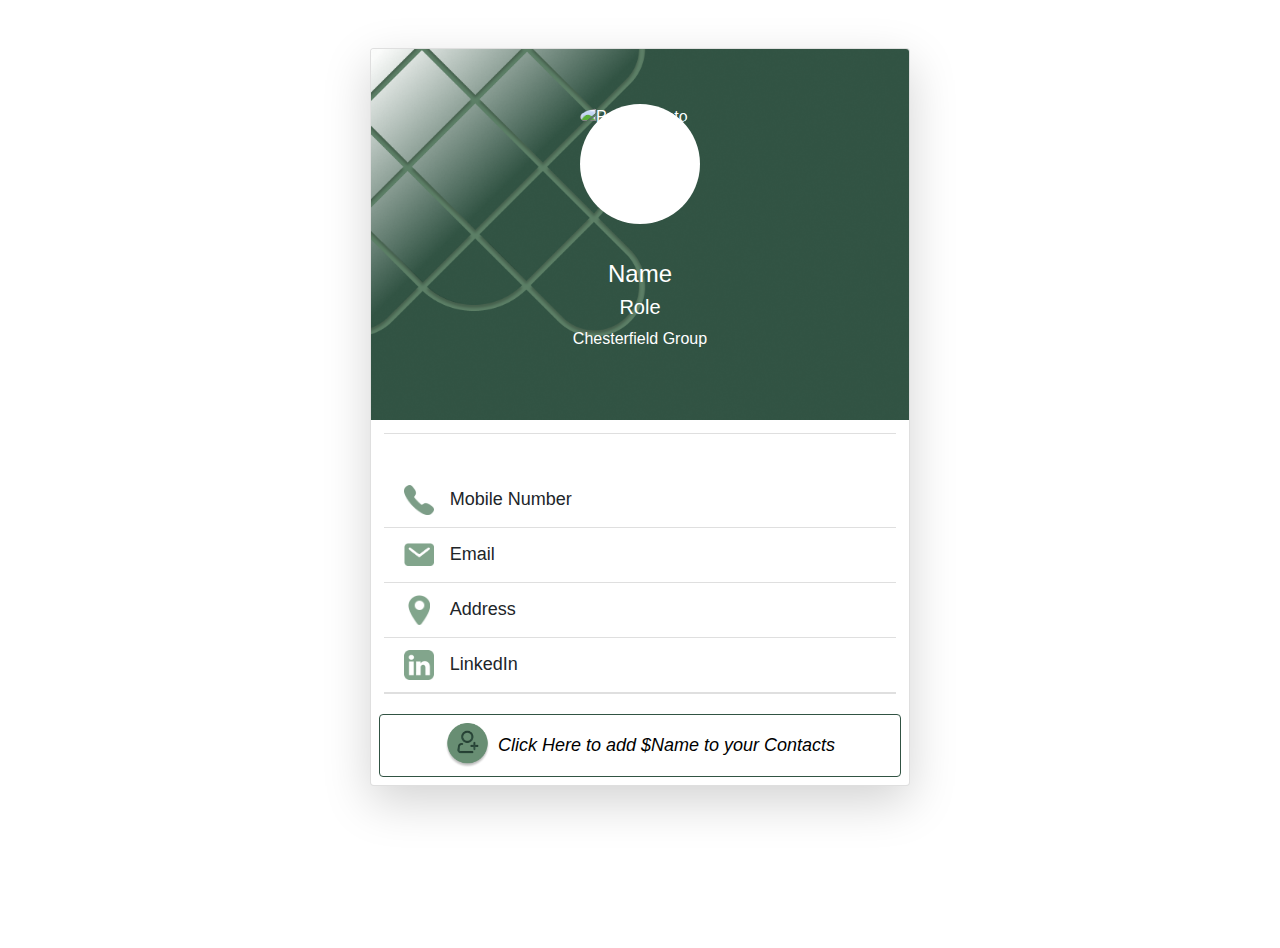
==== index.html @ aefdffc4 "location and website html being weird" ====
<!DOCTYPE html>
<html lang="en">
<head>
    <meta charset="UTF-8">
    <title>Chesterfield Business Card</title>
    <link rel="stylesheet" href="https://stackpath.bootstrapcdn.com/bootstrap/4.5.2/css/bootstrap.min.css">
    <link rel="stylesheet" href="global.css">
    <meta name="viewport" content="width=device-width, initial-scale=1">
    <link rel="icon" type="image/png" sizes="32x32" href="./favicon.ico">
</head>
<body>

    <div class="container my-5">
        <div class="row justify-content-center">
            <div class="col-12 col-sm-10 col-md-8 col-lg-6">
                <div class="card card-container shadow-lg">
                    <img src="img/chesterfield-background.png" alt="Chesterfield background" class="card-img-top">
                    <div class="profile-overlay">
                        <h2 id="profile-name" class="profile-name card-title">Name</h2>
                        <div id="profile-photo" class="mb-3">
                            <img src="" alt="Profile Photo" class="photo-img rounded-circle">
                        </div>
                        <h5 id="profile-role" class="profile-role card-subtitle mb-2 text-muted">Role</h5>
                        <p class="group-name card-text">Chesterfield Group</p>
                    </div>

                    <ul class="list-group list-group-flush">
                        <li id="mobile" class="list-group-item">
                          <div class="icon-container">
                            <img src="img/phone-icon.png" class="icon" alt="Mobile Icon">
                          </div>
                          <div class="text-container">Mobile Number</div>
                        </li>

                        <li id="email" class="list-group-item">
                          <div class="icon-container">
                            <img src="img/mail-icon.png" class="icon" alt="Email Icon">
                          </div>
                          <div class="text-container">Email</div>
                        </li>

                        <li id="address" class="list-group-item">
                          <div class="icon-container">
                            <img src="img/location-icon.png" class="small-icon" alt="Address Icon">
                          </div>
                          <div class="text-container">Address</div>
                        </li>

                        <li id="linkedin" class="list-group-item">
                          <div class="icon-container">
                            <img src="img/linkedin-icon.png" class="icon" alt="LinkedIn Icon">
                          </div>
                          <div class="text-container">LinkedIn</div>
                        </li>

                        <li id="website" class="list-group-item" style="display: none;">
                          <div class="icon-container">
                            <img src="img/web-icon.png" class="small-icon" alt="Web Icon">
                          </div>
                          <div class="text-container">Website</div>
                        </li>
                      </ul>
                                                             
                      <button id="addContactBtn" class="contact-btn btn btn-primary btn-block">
                        <img src="img/add-profile-icon.png" class="btn-icon" alt="Add Icon">
                        <span id="addContactText">Click Here to add $Name to your Contacts</span>
                    </button>                    
                      
                </div>
            </div>
        </div>
    </div>

    <script src="index.js"></script>
</body>
</html>
---- global.css ----
/* Global Styles */
body, html {
    height: 100%;
    margin: 0;
    font-family: 'Montserrat', sans-serif;
}

/* Card container with shadow */
.card-container {
    box-shadow: 0 2px 2px rgba(0, 0, 0, 0.2);
}

/* Profile Overlay Styles */
.profile-overlay {
    position: absolute;
    top: 0;
    left: 0;
    right: 0;
    display: flex;
    flex-direction: column;
    align-items: center;
    color: white;
    padding-top: 25%; /* Adjust padding to not overlap with image */
    box-sizing: border-box;
}

/* Profile Image Container */
#profile-photo {
    background: #fff;
    border-radius: 50%;

    position: absolute;
    top: 15%;
    left: 50%;
    transform: translate(-50%, -10%);
    width: 100%;
    height: 100%;
    max-width: 110px;
    max-height: 110px;
}

/* Profile Image Styles */
.photo-img {
    width: 100%;
    height: auto;
}

/* Profile Text Styles */
#profile-name {
    margin-top: 50px; /* Adjust top margin to below the image */
    font-size: 5vw;
    font-weight: 4px;
}

#profile-role {
    font-size: 4vw;
    color: white !important;
}

.group-name {
    font-size: 3vw;
    margin-bottom: 2rem;
}

/* List Group Items for Contact Info */
.list-group-item {
    font-size: 3.5vw;
}

.contact-btn {
    font-style: italic;
    font-size: 3vw;
    background-color: #ffffff;
    border-color: #315343;
    color: rgb(0, 0, 0);
    padding: 0.5rem;
    margin: 0.5rem;
    width: auto;
    display: flex; /* Use Flexbox for aligning the content */
    justify-content: center; /* Center the content horizontally */
    align-items: center; /* Center the content vertically */
  }
  
  .btn-icon {
    margin-right: 0.5rem; /* Add some space between the icon and the text */
    height: 45px; /* Set a fixed height for the icon */
    width: 45px; /* Set a fixed width for the icon */
  }
  
.list-group {
    padding-top: 3vw;
    margin: 1vw;
}

.list-group-item {
    display: flex;
    align-items: center;
  }
  
  .icon-container {
    display: flex; /* Make this flex to vertically center the icons */
    align-items: center; /* Center icons vertically */
    justify-content: center; /* Center icons horizontally */
    width: 30px; /* Fixed width for the icon container */
    height: 30px; /* Fixed height for the icon container, if needed */
  }
  
  .icon {
    max-height: 100%; /* Ensure the icon is no taller than the container */
    max-width: 100%; /* Ensure the icon is no wider than the container */
  }

  .small-icon {
    max-height: 100%; /* Ensure the icon is no taller than the container */
    max-width: 100%; /* Ensure the icon is no wider than the container */
  }
  
  .text-container {
    margin-left: 1rem; /* Space between the icon and the text */
  }
  


/* Responsive Breakpoints */
@media (min-width: 547px) {
    #profile-name {
        font-size: 24px;
    }
    #profile-role {
        font-size: 20px;
    }
    .group-name {
        font-size: 16px;
    }
    .list-group-item,
    .contact-btn {
        font-size: 18px;
    }
    #profile-photo {
        top: 30%;
        transform: translate(-50%, -50%);
        width: 120px;
        height: 120px;
    }
}

@media (max-width: 310px) {
    
    #profile-photo {
    background: #fff;
    border-radius: 50%;

    position: absolute;
    top: 15%;
    left: 50%;
    transform: translate(-50%, -10%);
    width: 100%;
    height: 100%;
    max-width: 70px;
    max-height: 70px;
    }

    .profile-overlay {
    position: absolute;
    top: 0;
    left: 0;
    right: 0;
    display: flex;
    flex-direction: column;
    align-items: center;
    color: white;
    padding-top: 18%; /* Adjust padding to not overlap with image */
    box-sizing: border-box;
    }
}


@media (min-width: 800px) {
    #profile-name {
        font-size: 24px;
    }
    #profile-role {
        font-size: 20px;
    }
    .group-name {
        font-size: 16px;
    }
    .list-group-item,
    .contact-btn {
        font-size: 18px;
    }
    #profile-photo {
        top: 38%;
        transform: translate(-50%, -50%);
        max-width: 180px;
        max-height: 180px;
    }

    .profile-overlay {
    position: absolute;
    top: 0;
    left: 0;
    right: 0;
    display: flex;
    flex-direction: column;
    align-items: center;
    color: white;
    padding-top: 30%; /* Adjust padding to not overlap with image */
    box-sizing: border-box;
    }
}
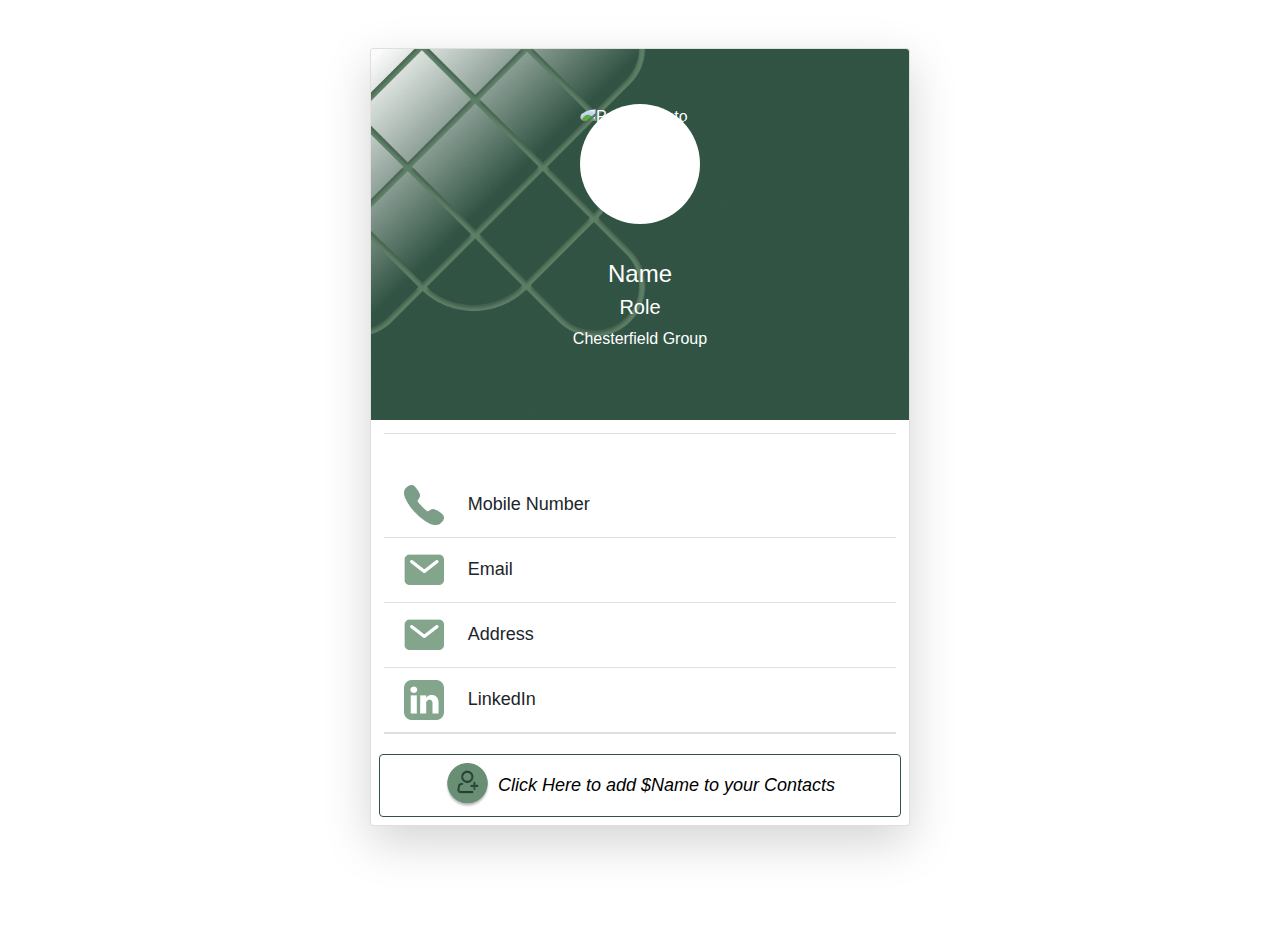
==== commit 55ded66b: "debugging location icon misalignment" ====
--- a/index.html
+++ b/index.html
@@ -41,7 +41,7 @@
 
                         <li id="address" class="list-group-item">
                           <div class="icon-container">
-                            <img src="img/location-icon.png" class="small-icon" alt="Address Icon">
+                            <img src="img/mail-icon.png" class="icon" alt="Address Icon">
                           </div>
                           <div class="text-container">Address</div>
                         </li>
@@ -55,7 +55,7 @@
 
                         <li id="website" class="list-group-item" style="display: none;">
                           <div class="icon-container">
-                            <img src="img/web-icon.png" class="small-icon" alt="Web Icon">
+                            <img src="img/web-icon.png" class="icon" alt="Web Icon">
                           </div>
                           <div class="text-container">Website</div>
                         </li>
--- a/global.css
+++ b/global.css
@@ -95,28 +95,23 @@
 .list-group-item {
     display: flex;
     align-items: center;
-  }
+}
   
   .icon-container {
     display: flex; /* Make this flex to vertically center the icons */
     align-items: center; /* Center icons vertically */
     justify-content: center; /* Center icons horizontally */
-    width: 30px; /* Fixed width for the icon container */
-    height: 30px; /* Fixed height for the icon container, if needed */
+    width: 40px; /* Fixed width for the icon container */
+    height: 40px; /* Fixed height for the icon container, if needed */
   }
   
   .icon {
     max-height: 100%; /* Ensure the icon is no taller than the container */
     max-width: 100%; /* Ensure the icon is no wider than the container */
   }
-
-  .small-icon {
-    max-height: 100%; /* Ensure the icon is no taller than the container */
-    max-width: 100%; /* Ensure the icon is no wider than the container */
-  }
   
   .text-container {
-    margin-left: 1rem; /* Space between the icon and the text */
+    margin-left: 1.5rem; /* Space between the icon and the text */
   }
   
 
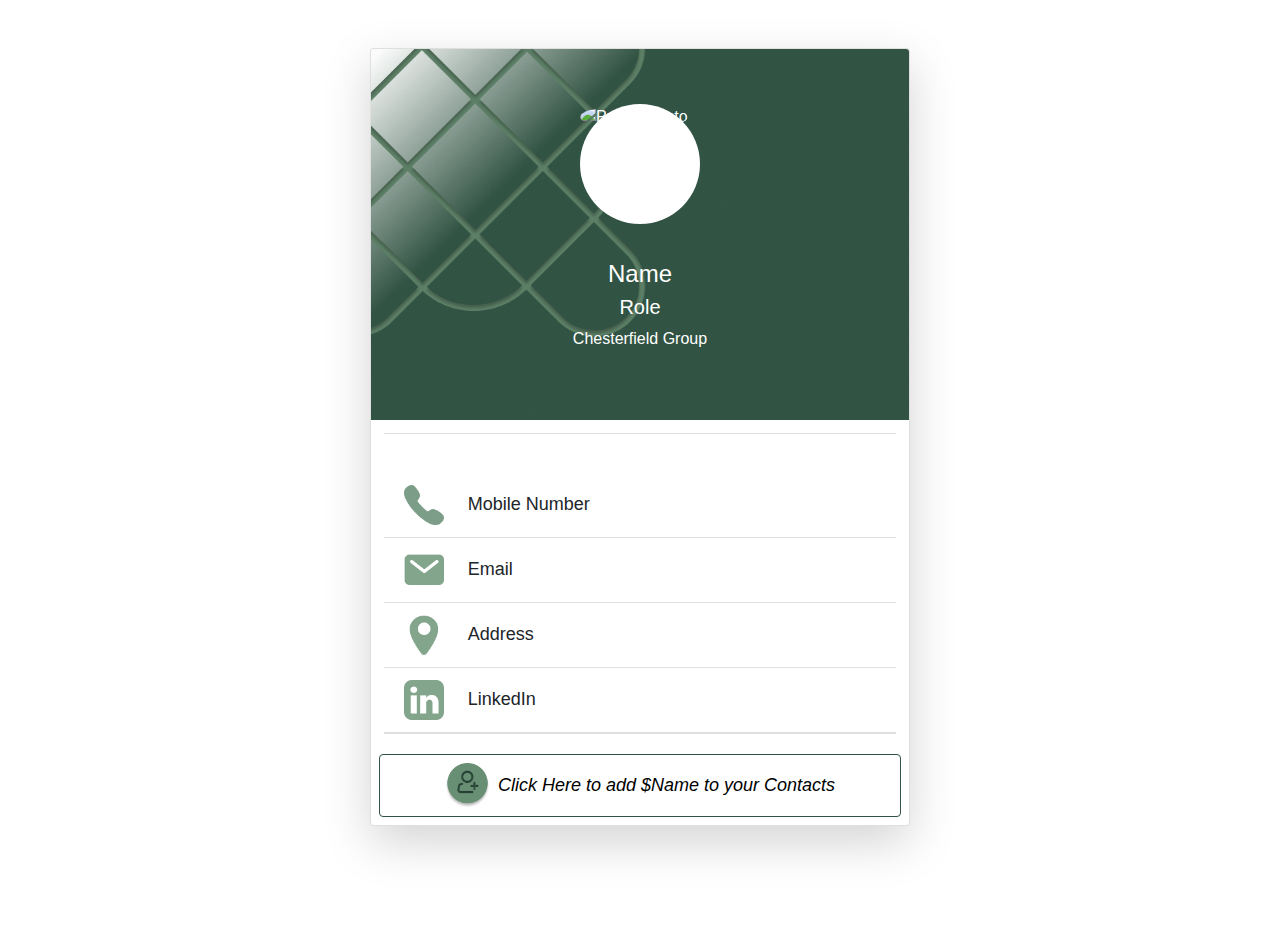
==== commit 18fba0e1: "Update index.html" ====
--- a/index.html
+++ b/index.html
@@ -41,7 +41,7 @@
 
                         <li id="address" class="list-group-item">
                           <div class="icon-container">
-                            <img src="img/mail-icon.png" class="icon" alt="Address Icon">
+                            <img src="img/location-icon.png" class="icon" alt="Address Icon">
                           </div>
                           <div class="text-container">Address</div>
                         </li>
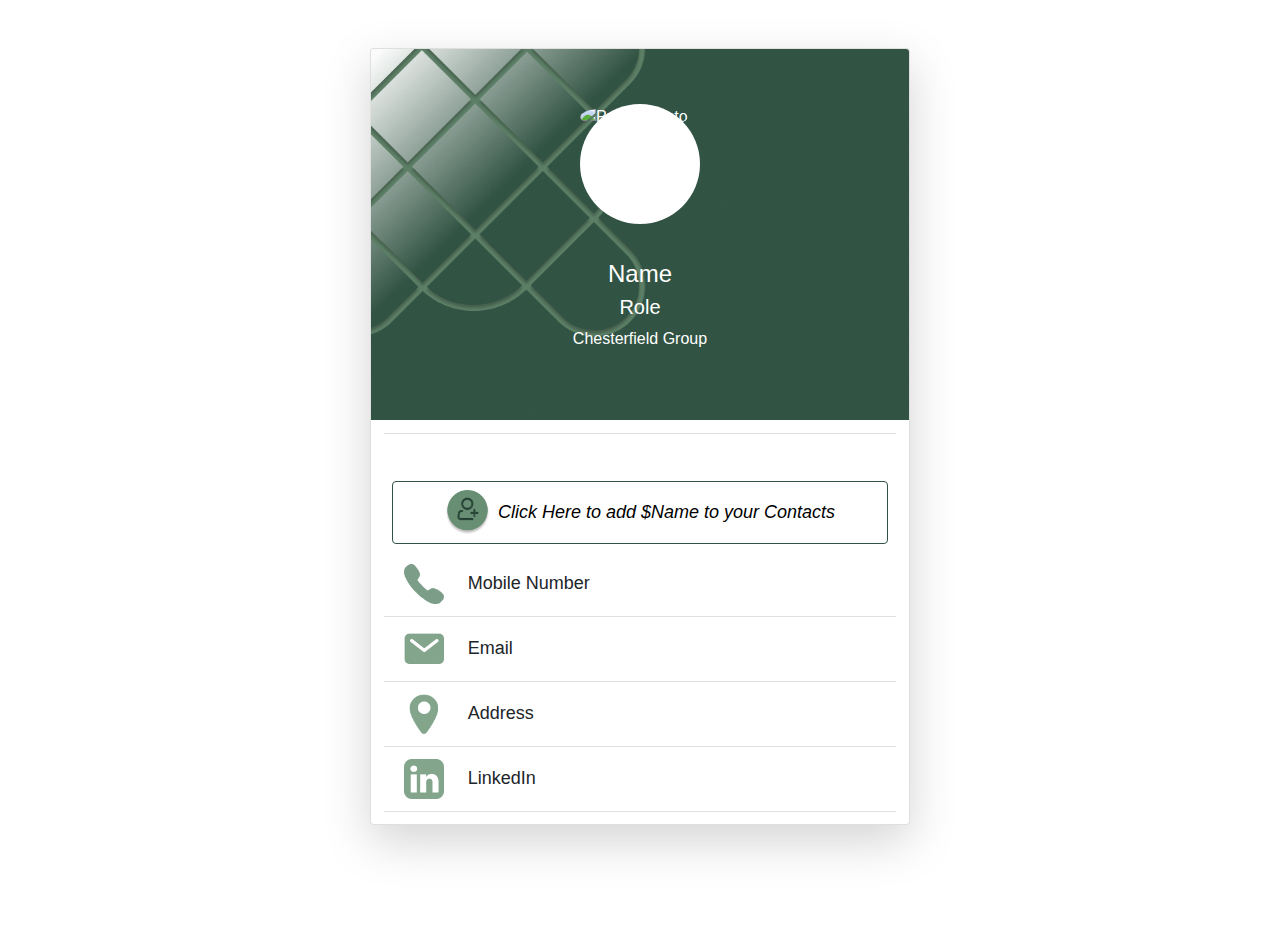
==== commit 3f2e0d6f: "put contact vcard at top instead of bottom of html form" ====
--- a/index.html
+++ b/index.html
@@ -24,7 +24,15 @@
                         <p class="group-name card-text">Chesterfield Group</p>
                     </div>
 
+
+
                     <ul class="list-group list-group-flush">
+
+                      <button id="addContactBtn" class="contact-btn btn btn-primary btn-block">
+                        <img src="img/add-profile-icon.png" class="btn-icon" alt="Add Icon">
+                        <span id="addContactText">Click Here to add $Name to your Contacts</span>
+                      </button>   
+
                         <li id="mobile" class="list-group-item">
                           <div class="icon-container">
                             <img src="img/phone-icon.png" class="icon" alt="Mobile Icon">
@@ -59,12 +67,7 @@
                           </div>
                           <div class="text-container">Website</div>
                         </li>
-                      </ul>
-                                                             
-                      <button id="addContactBtn" class="contact-btn btn btn-primary btn-block">
-                        <img src="img/add-profile-icon.png" class="btn-icon" alt="Add Icon">
-                        <span id="addContactText">Click Here to add $Name to your Contacts</span>
-                    </button>                    
+                      </ul>                 
                       
                 </div>
             </div>
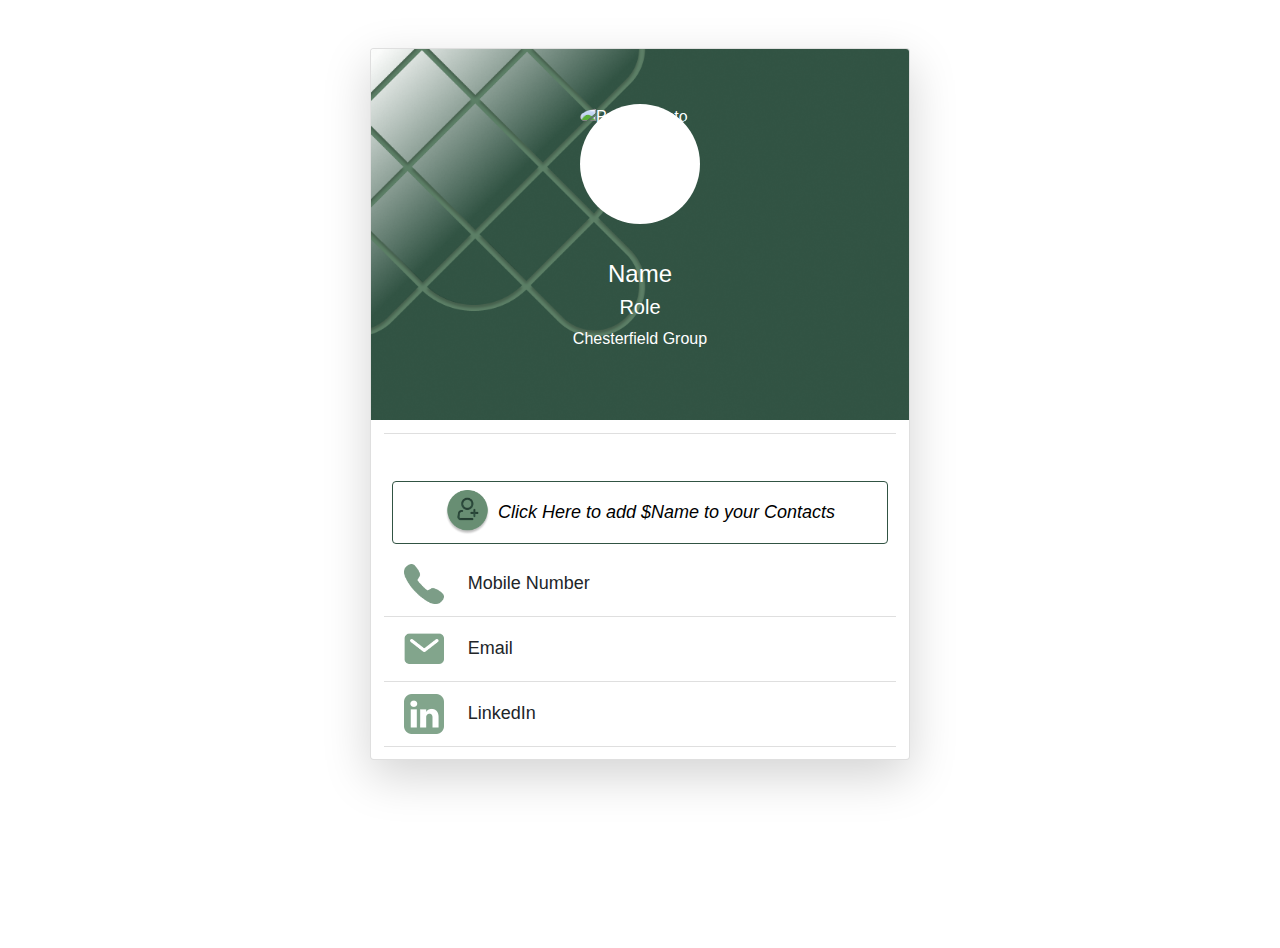
==== commit dae9ab4d: "took out location" ====
--- a/index.html
+++ b/index.html
@@ -47,13 +47,6 @@
                           <div class="text-container">Email</div>
                         </li>
 
-                        <li id="address" class="list-group-item">
-                          <div class="icon-container">
-                            <img src="img/location-icon.png" class="icon" alt="Address Icon">
-                          </div>
-                          <div class="text-container">Address</div>
-                        </li>
-
                         <li id="linkedin" class="list-group-item">
                           <div class="icon-container">
                             <img src="img/linkedin-icon.png" class="icon" alt="LinkedIn Icon">
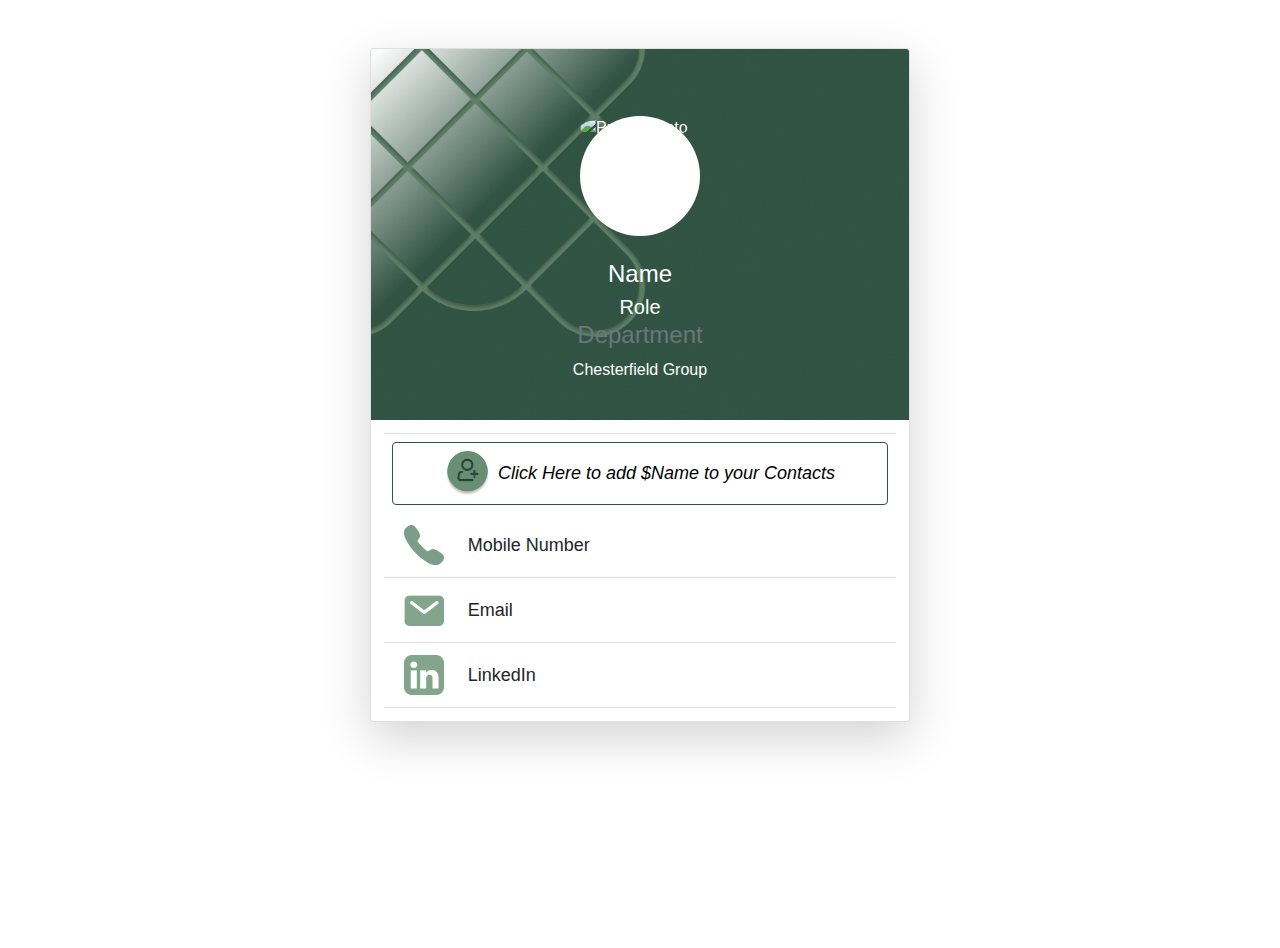
==== commit 5d970491: "scassey addition" ====
--- a/index.html
+++ b/index.html
@@ -21,6 +21,7 @@
                             <img src="" alt="Profile Photo" class="photo-img rounded-circle">
                         </div>
                         <h5 id="profile-role" class="profile-role card-subtitle mb-2 text-muted">Role</h5>
+                        <h4 id="department" class="profile-role card-subtitle mb-2 text-muted">Department</h4>
                         <p class="group-name card-text">Chesterfield Group</p>
                     </div>
 
--- a/global.css
+++ b/global.css
@@ -88,7 +88,6 @@
   }
   
 .list-group {
-    padding-top: 3vw;
     margin: 1vw;
 }
 
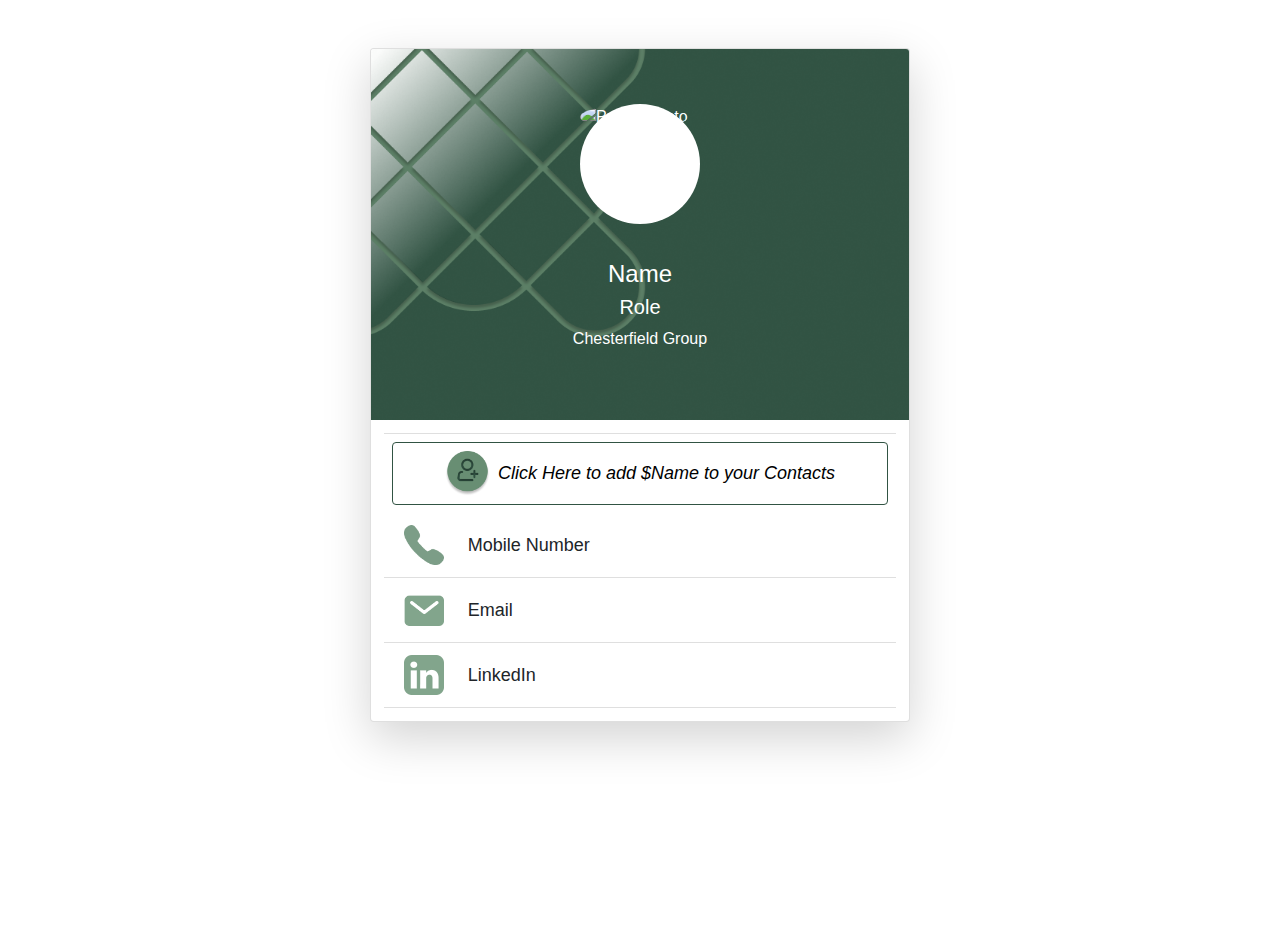
==== commit 1eea7b60: "edit out department" ====
--- a/index.html
+++ b/index.html
@@ -21,7 +21,6 @@
                             <img src="" alt="Profile Photo" class="photo-img rounded-circle">
                         </div>
                         <h5 id="profile-role" class="profile-role card-subtitle mb-2 text-muted">Role</h5>
-                        <h4 id="department" class="profile-role card-subtitle mb-2 text-muted">Department</h4>
                         <p class="group-name card-text">Chesterfield Group</p>
                     </div>
 
